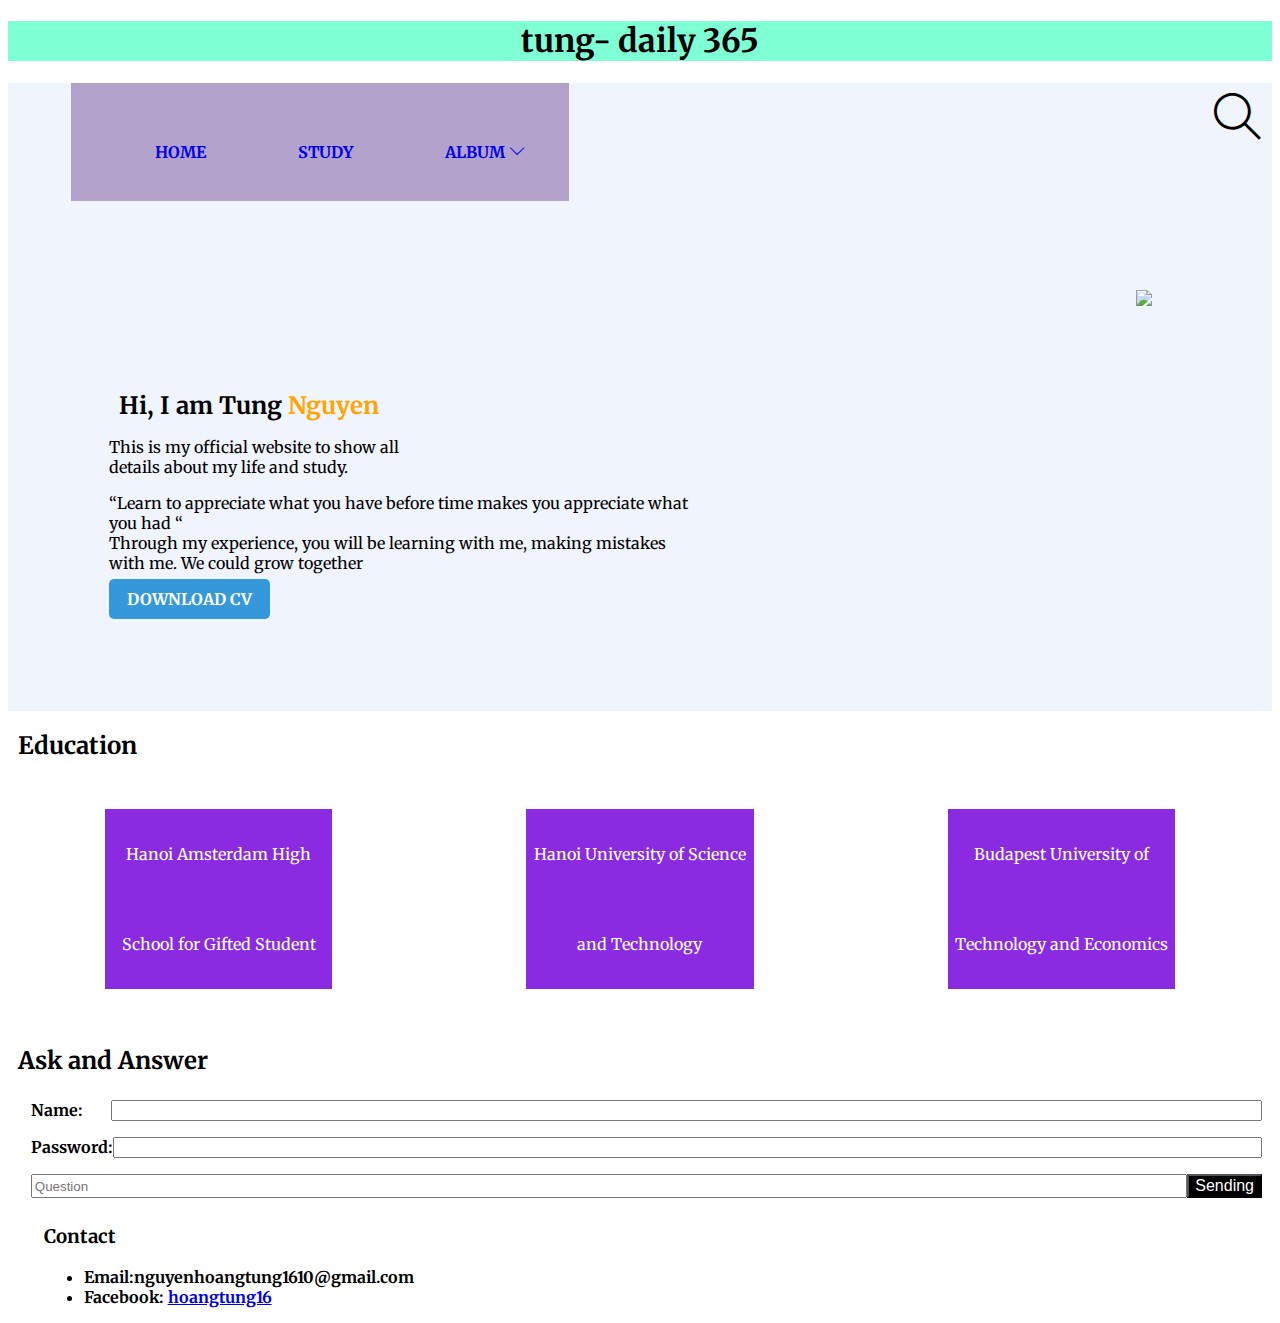
==== index.html @ bea6fc4b "Update image" ====
<!DOCTYPE html>
<html lang="en">
<head>
  <meta charset="UTF-8">
  <meta http-equiv="X-UA-Compatible" content="IE=edge">
  <meta name="viewport" content="width=device-width, initial-scale=1.0">
  <title>Personal Website</title>
  <link rel="stylesheet" href="reset.css"/>
  <link rel="preconnect" href="https://fonts.googleapis.com">
<link rel="preconnect" href="https://fonts.gstatic.com" crossorigin>
<link href="https://fonts.googleapis.com/css2?family=Merriweather:wght@400;700&display=swap" rel="stylesheet">
<link rel="stylesheet" href="themify-icons-font\themify-icons/themify-icons.css">
</head>
<body>
  <h1 id="top">
    tung- daily 365
  </h1>
  <div class="hello">
    <nav>
      <img class="responsive" width="100" src="img\DONE-8.JPG" alt="" \>
      <ul>
        <li><a href="index.html"> HOME</a></li>
        <li><a href="Study page\index1.html">STUDY</a></li>
        <li>
          <a href="#"> 
            ALBUM
            <i class="icon ti-angle-down"></i>
          </a>
          <ul class="subnav">
            <li><a href="https://tungams3.github.io/Slideshow-album/">Budapest</a></li>
            <li><a href="https://tungams3.github.io/Slideshow-album/">Prague</a></li>
            <li><a href="https://tungams3.github.io/Slideshow-album/">Belgium</a></li>
          </ul>
        </li>
      </ul>
    </nav>
    <!--Begin search button-->
    <div class="search-btn">
      <i class="search -icon ti-search"></i>
    </div>
    <!--End search button-->
    <div class="main">
      <div class="text" id="para">
      <h2>Hi, I am Tung<span> Nguyen</span></h2>
    </div>
      <div class="text">
        <p style="font-size: 1rem;">This is my official website to show all
          <br>details about my life and study.
        </p>
        <p font-size="1rem">
          “Learn to appreciate what you have before time makes you appreciate what you had “
          <br>
          Through my experience, you will be learning with me, making mistakes with me. We could grow together
        </p>
        <a href="#">DOWNLOAD CV</a>
      </div>
      
      <div class="images">
        <img class="responsive" src="img\DONE-8.JPG" \>
      </div>
    </div>
  </div>
  
  <div>
    <h2>Education</h2>
  </div>
  
  <div class="wrap_layout">
    <div class="wrap_layoutitem">Hanoi Amsterdam High School for Gifted Student</div>
    <div class="wrap_layoutitem">Hanoi University of Science and Technology</div>
    <div class="wrap_layoutitem">Budapest University of Technology and Economics</div>
  </div>
  
  
  
  <h2>
    Ask and Answer
  </h2>
  <div class="middle">
    <div class="form_row">
      <label class="form_label" for="name">Name:</label>
      <input class="form_input" type="text"/>
    </div>
  <div class="form_row">
    <label class="form_label" for="password">Password:</label>
    <input class="form_input" type="text"/>
  </div>
  <div class="form_row">
       <input class="form_input" type="text" placeholder="Question"/>
        <Button id="send">
        Sending
        </Button>
  </div>
  <footer>
    <h3>
      Contact
    </h3>
    <ul>
      <li>Email:nguyenhoangtung1610@gmail.com</li>
      <li>Facebook: <a href="https://www.facebook.com/hoangtung.nguyen.315">hoangtung16</a></li>
    </ul>
  </footer>
  <script src="./make.js">

  </script>
</body>
</html>
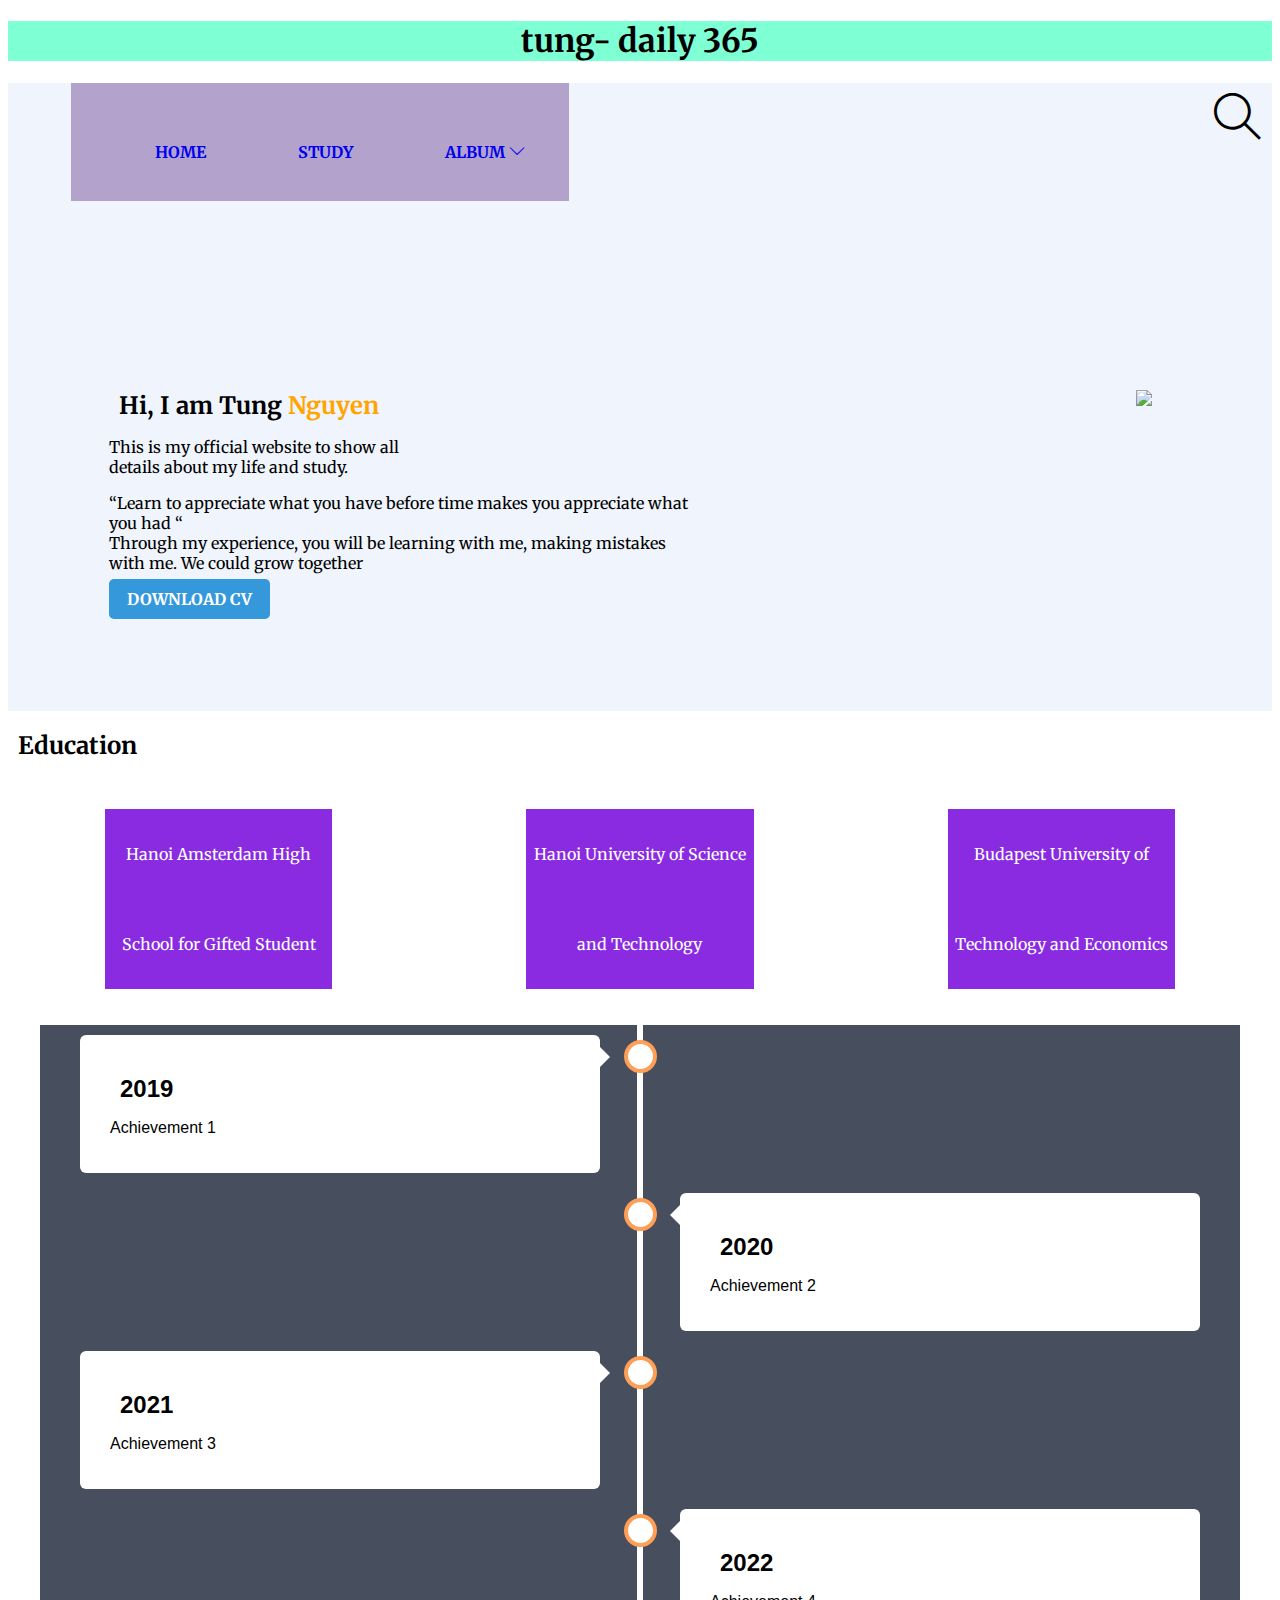
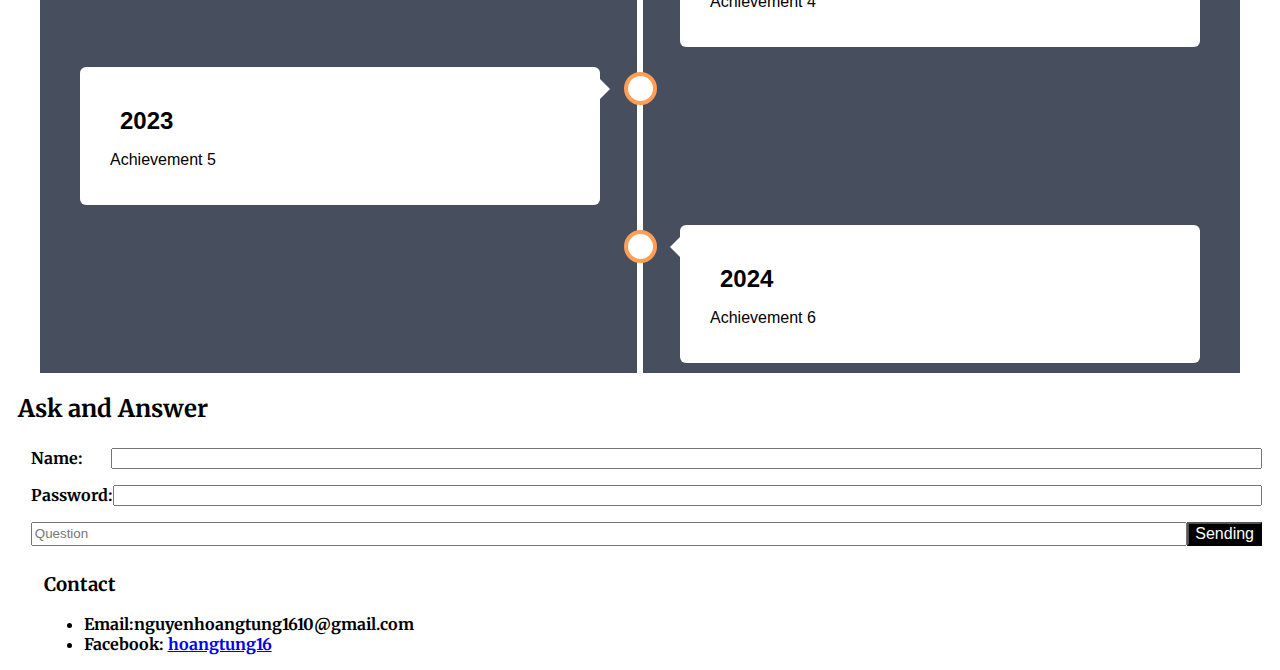
==== commit 77f637c1: "Add timeline" ====
--- a/index.html
+++ b/index.html
@@ -17,7 +17,7 @@
   </h1>
   <div class="hello">
     <nav>
-      <img class="responsive" width="100" src="img\DONE-8.JPG" alt="" \>
+      <img class="responsive" width="100" src="img\logo.JPG" alt="" \>
       <ul>
         <li><a href="index.html"> HOME</a></li>
         <li><a href="Study page\index1.html">STUDY</a></li>
@@ -70,7 +70,46 @@
     <div class="wrap_layoutitem">Hanoi University of Science and Technology</div>
     <div class="wrap_layoutitem">Budapest University of Technology and Economics</div>
   </div>
-  
+
+  <!--Timeline-->
+  <div class="timeline">
+  <div class="container left">
+    <div class="content">
+      <h2>2019</h2>
+      <p>Achievement 1</p>
+    </div>
+  </div>
+  <div class="container right">
+    <div class="content">
+      <h2>2020</h2>
+      <p>Achievement 2</p>
+    </div>
+  </div>
+  <div class="container left">
+    <div class="content">
+      <h2>2021</h2>
+      <p>Achievement 3</p>
+    </div>
+  </div>
+  <div class="container right">
+    <div class="content">
+      <h2>2022</h2>
+      <p>Achievement 4</p>
+    </div>
+  </div>
+  <div class="container left">
+    <div class="content">
+      <h2>2023</h2>
+      <p>Achievement 5</p>
+    </div>
+  </div>
+  <div class="container right">
+    <div class="content">
+      <h2>2024</h2>
+      <p>Achievement 6</p>
+    </div>
+  </div>
+</div>
   
   
   <h2>
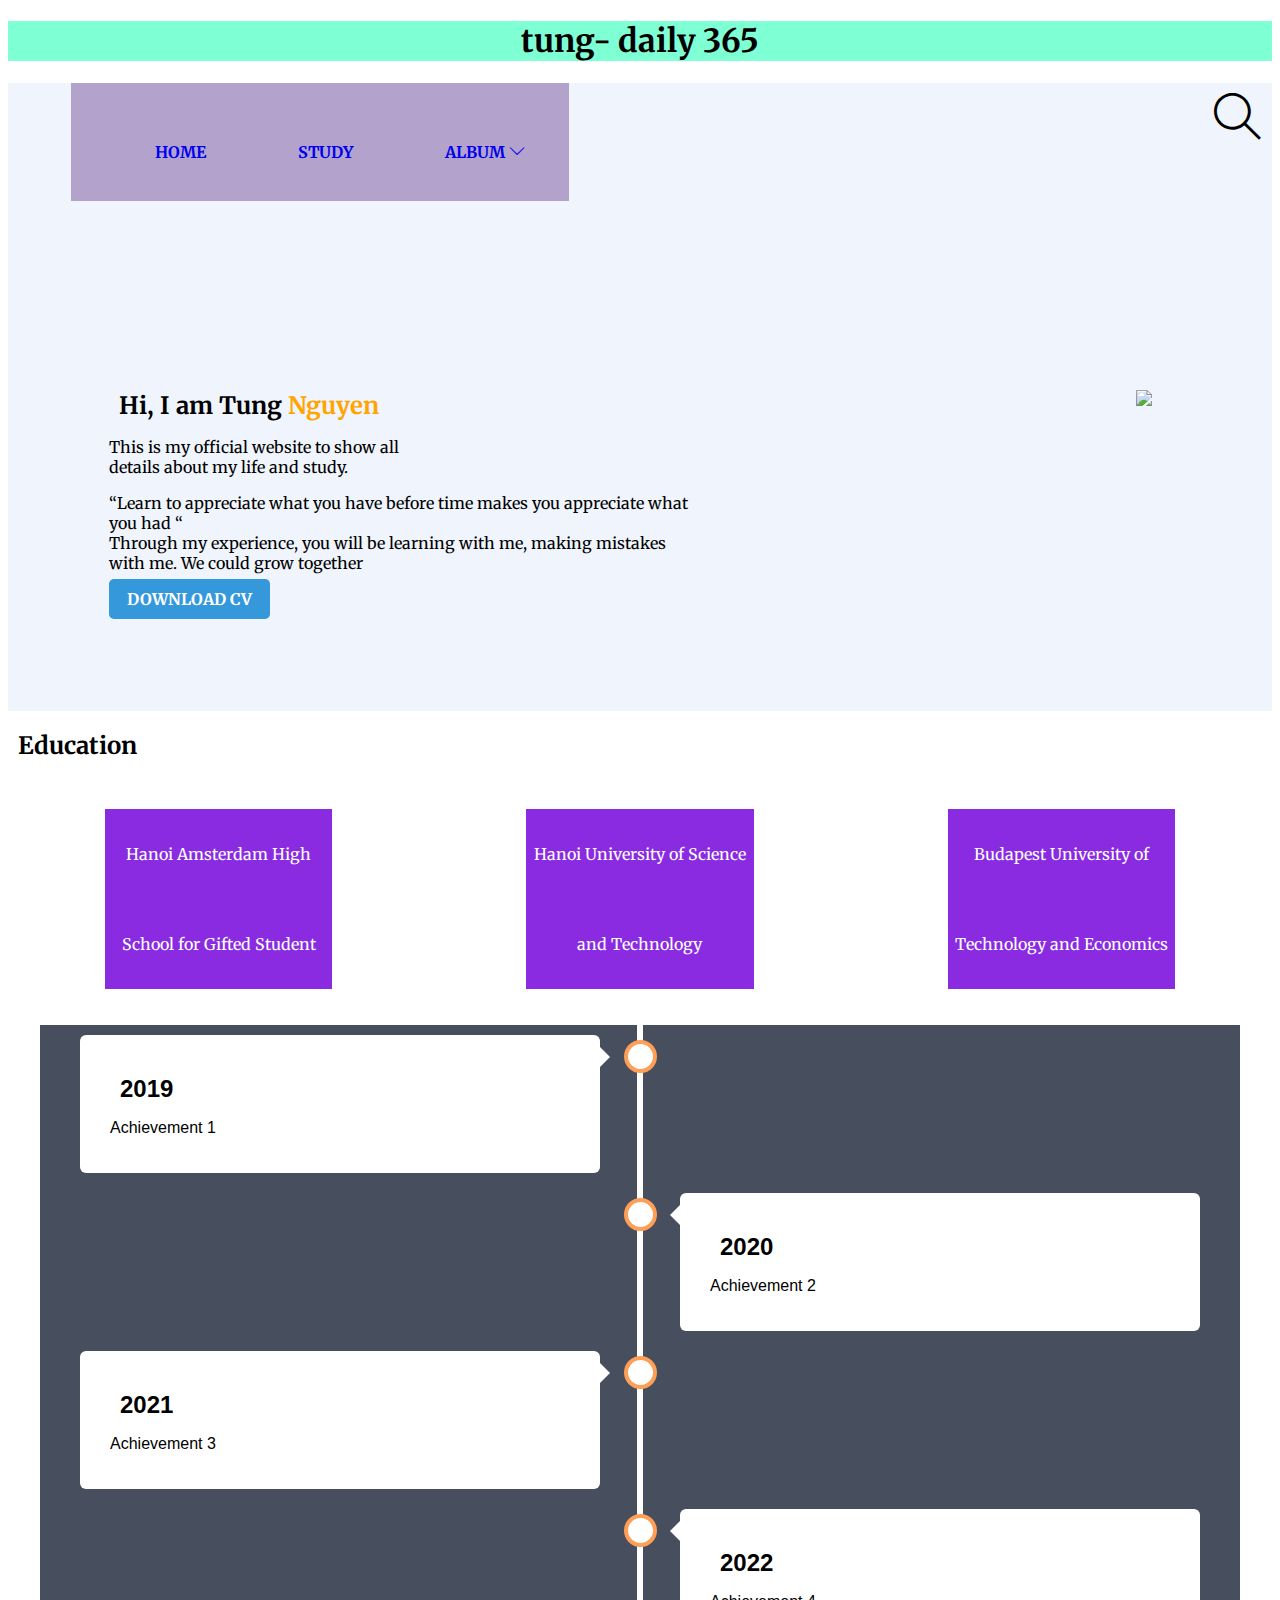
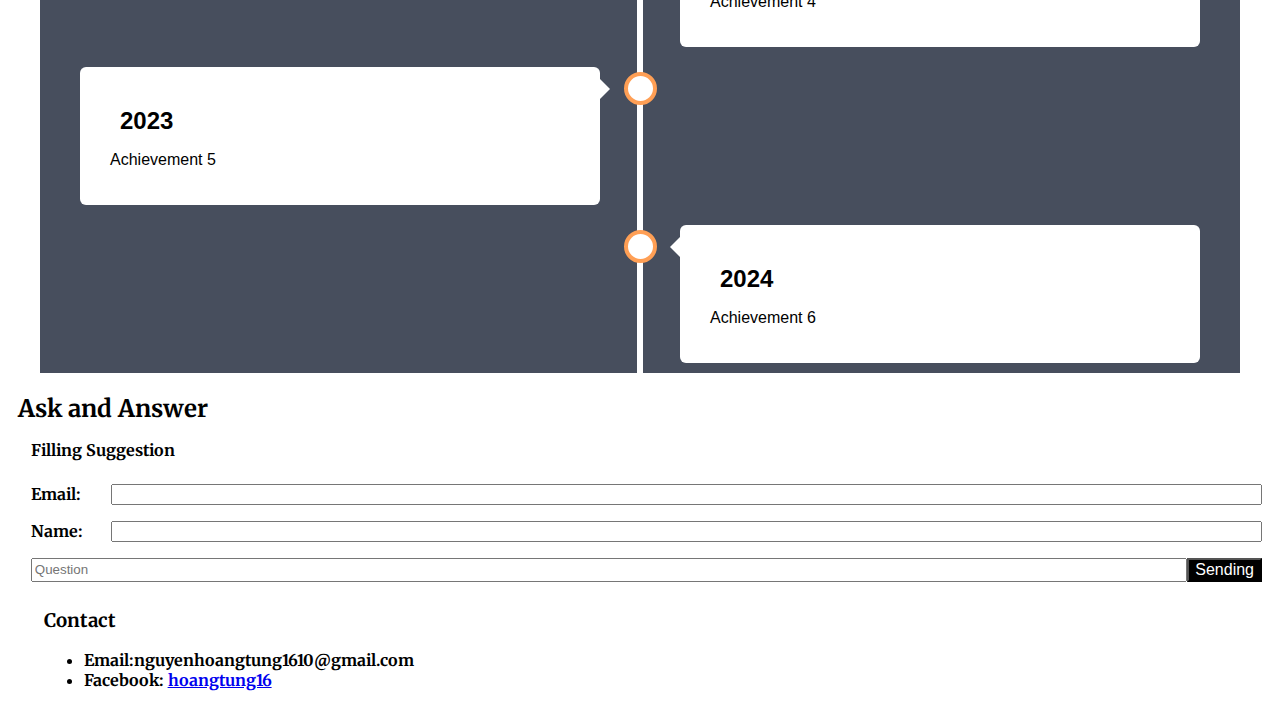
==== commit 18f26a8d: "Update filling form js" ====
--- a/index.html
+++ b/index.html
@@ -56,7 +56,7 @@
       </div>
       
       <div class="images">
-        <img class="responsive" src="img\DONE-8.JPG" \>
+        <img class="responsive" src="img\DONE-8.jpg" \>
       </div>
     </div>
   </div>
@@ -116,13 +116,14 @@
     Ask and Answer
   </h2>
   <div class="middle">
+    <p id="help">Filling Suggestion</p>
     <div class="form_row">
-      <label class="form_label" for="name">Name:</label>
-      <input class="form_input" type="text"/>
+      <label class="form_label" for="name">Email:</label>
+      <input class="form_input" id="email" type="text"/>
     </div>
   <div class="form_row">
-    <label class="form_label" for="password">Password:</label>
-    <input class="form_input" type="text"/>
+    <label class="form_label" for="password">Name:</label>
+    <input class="form_input" id="name" type="text"/>
   </div>
   <div class="form_row">
        <input class="form_input" type="text" placeholder="Question"/>
